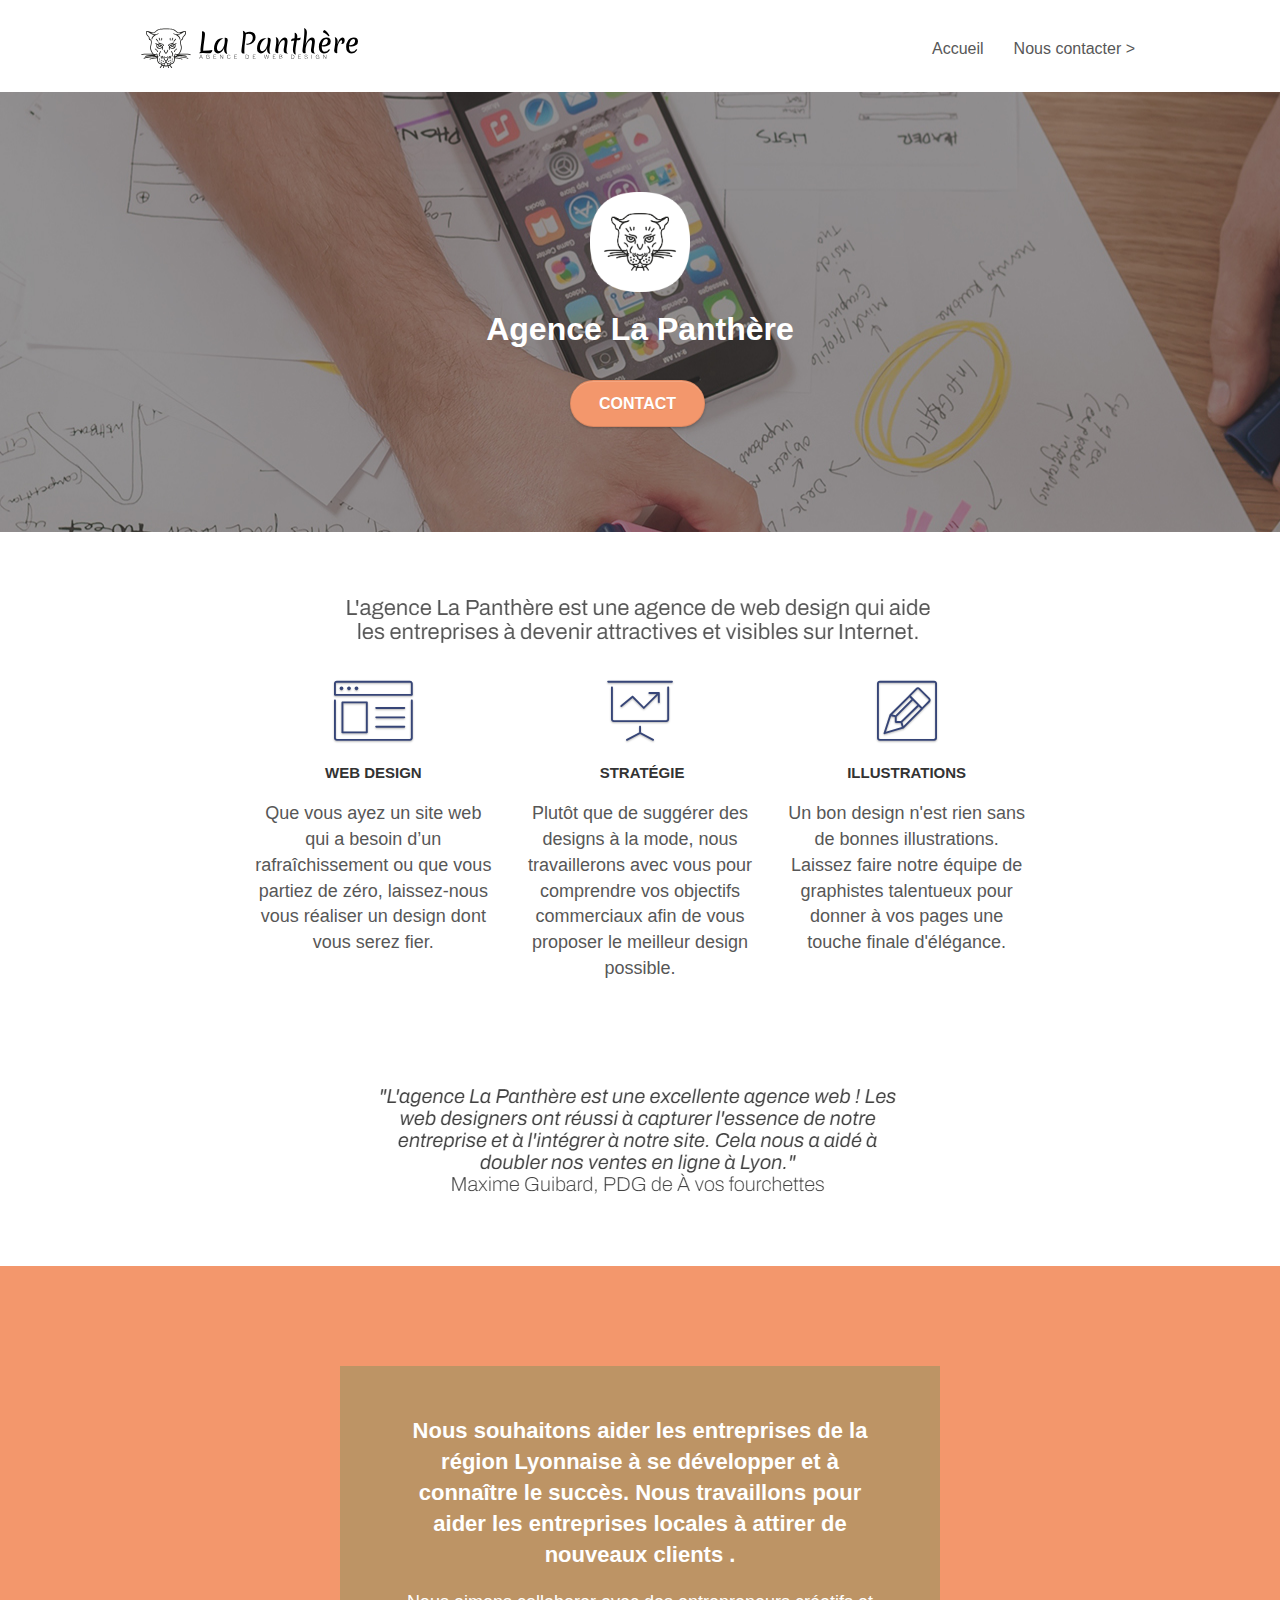
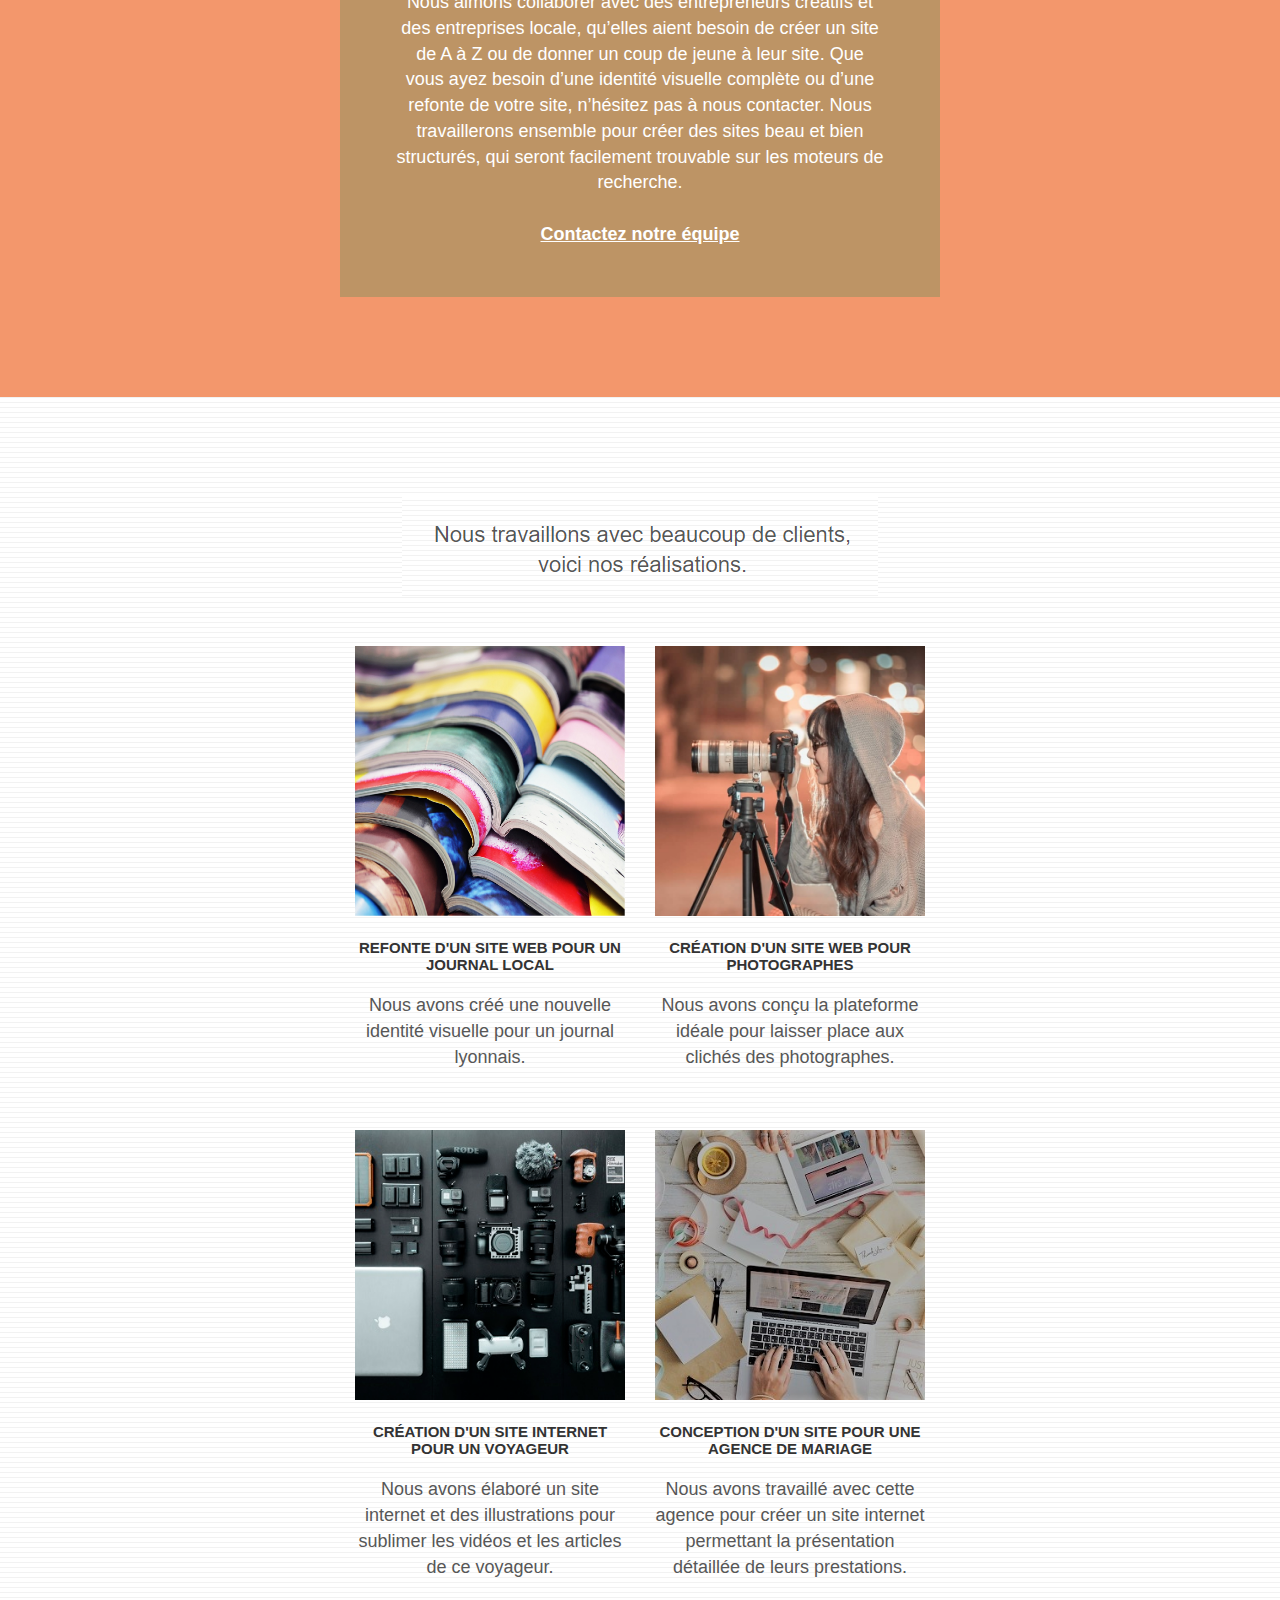
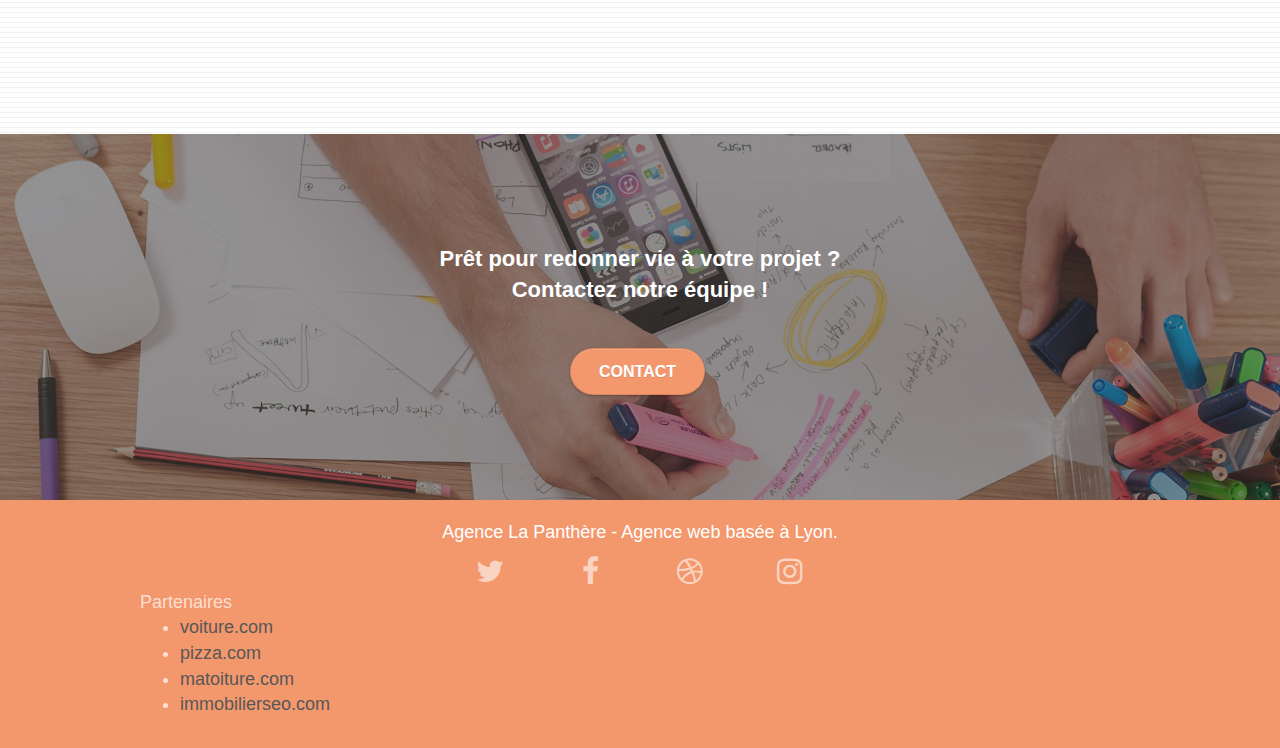
==== After/index.html @ 1f36e37e "Work in progress" ====
<!doctype html>
<html lang="fr">
<head>
		<meta charset="utf-8">
		<title>La Panthère - Agence de Web Design</title>
    <meta name="keywords" content="panthère, agence design, web, lyon">
    <meta name="description" content="L'agence La Panthère est une agence de web design qui aide les entreprises à devenir attractives et visibles sur Internet">
    <meta name="viewport" content="width=device-width, initial-scale=1.0, viewport-fit=cover">
    <link rel="shortcut icon" type="image/jpg" href="favicon.jpg">
    
	<link rel="stylesheet" type="text/css" href="./css/bootstrap.css">
	<link rel="stylesheet" type="text/css" href="style.css">
	<link rel="stylesheet" type="text/css" href="./css/font-awesome.css">
	<link rel="stylesheet" type="text/css" href="./css/et-line.css">
	
    
	<script src="./js/jquery-2.1.0.js"></script>
	<script src="./js/bootstrap.js"></script>
	<script src="./js/blocs.js"></script>
	<script src="./js/jquery.touchSwipe.js" defer></script>
	<script src="./js/gmaps.js"></script>

    

    
<!-- Analytics -->
 
<!-- Analytics END -->
    
</head>
<body>
<!-- Principal conteneur -->
<div class="page-container">
    
<!-- bloc-0 -->
<div class="bloc bgc-white l-bloc " id="bloc-0">
	<div class="container bloc-sm">

		<nav class="navbar row">
			<div class="navbar-header">
				<a class="navbar-brand" href="index.html"><img src="img/agence-la-panthere-monochrome.svg" alt="Logo et nom de l'agence en monochrome" height="40" /></a>
				<button id="nav-toggle" type="button" class="ui-navbar-toggle navbar-toggle" data-toggle="collapse" data-target=".navbar-1">
					<span class="sr-only">Toggle navigation</span><span class="icon-bar"></span><span class="icon-bar"></span><span class="icon-bar"></span>
				</button>
			</div>
			<div class="collapse navbar-collapse navbar-1 special-dropdown-nav">
				<ul class="site-navigation nav navbar-nav">
					<li>
						<a href="index.html">Accueil</a>
					</li>
					<li>
						<a href="page2.html">Nous contacter &gt;</a>
					</li>
				</ul>
			</div>
		</nav>
	</div>
</div>
<!-- bloc-0 END -->

<!-- bloc-1-presentation -->
<div class="bloc bgc-dark-slate-blue bg-banniere d-bloc bg-t-edge bloc-bg-texture texture-paper b-parallax" id="bloc-1-hero">
	<div class="container bloc-lg">
		<div class="row tight-width-whitespace">
			<div class="col-sm-12">
				<img src="img/logo.png" class="center-block image-resize-mode" width="100" alt="Logo principal La Panthère" />
				<h1 class="text-center hero-bloc-text tc-white ">
					Agence La Panthère
				</h1>
				<div class="text-center">
					<a href="page2.html" class="btn btn-lg btn-clean btn-rd cta-hero btn-atomic-tangerine" id="cta-hero">Contact</a>
				</div>
			</div>
		</div>
	</div>
</div>
<!-- bloc-1-presentation END -->

<!-- bloc-2-services -->
<div class="bloc bgc-white l-bloc" id="bloc-2-services">
	<div class="container bloc-md">
		<div class="row">
			<div class="col-sm-12 text-center">
				<img  src="img/title.png" alt="Présentation de l'Agence La Panthère"/>
			</div>
		</div>
		<div class="row voffset-lg med-width-whitespace">
			<div class="col-sm-4">
				<div class="text-center">
					<span class="et-icon-browser sm-shadow icon-dark-slate-blue icons icon-lg"></span>
				</div>
				<h3 class="mg-md text-center">
					Web design
				</h3>
				<p class="text-center ">
					Que vous ayez un site web qui a besoin d&rsquo;un rafraîchissement ou que vous partiez de zéro, laissez-nous vous réaliser un design dont vous serez fier.
				</p>
			</div>
			<div class="col-sm-4">
				<div class="text-center">
					<span class="et-icon-presentation sm-shadow icon-dark-slate-blue icons icon-lg"></span>
				</div>
				<h3 class="mg-md text-center">
					&nbsp;Stratégie
				</h3>
				<p class="text-center ">
					Plutôt que de suggérer des designs à la mode, nous travaillerons avec vous pour comprendre vos objectifs commerciaux afin de vous proposer le meilleur design possible.<br>
				</p>
			</div>
			<div class="col-sm-4">
				<div class="text-center">
					<span class="et-icon-edit sm-shadow icon-dark-slate-blue icons icon-lg"></span>
				</div>
				<h3 class="mg-md text-center">
					Illustrations
				</h3>
				<p class="text-center ">
					Un bon design n'est rien sans de bonnes illustrations. Laissez faire notre équipe de graphistes talentueux pour donner à vos pages une touche finale d'élégance.
				</p>
			</div>
		</div>
		<div class="row voffset-lg voffset">
			<div class="col-xs-12 col-md-8 col-md-offset-2 text-center">
				<img src="img/citation.png" alt="Citation d'un avis positif" />

			</div>
		</div>
	</div>
</div>
<!-- bloc-2-services END -->

<!-- bloc-3-what-i-do -->
<div class="bloc tc-white bgc-atomic-tangerine bg-presentation d-bloc bloc-bg-texture texture-paper b-parallax" id="bloc-3-what-i-do">
	<div class="container bloc-lg">
		<div class="row tight-width-whitespace black-background">
			<div class="col-sm-12">
				<h2 class="mg-md text-center tc-white">
					Nous souhaitons aider les entreprises de la région Lyonnaise à se développer et à connaître le succès. Nous travaillons pour aider les entreprises locales à attirer de nouveaux clients .<br>
				</h2>
				<p class="text-center white">
					Nous aimons collaborer avec des entrepreneurs créatifs et des entreprises locale, qu’elles aient besoin de créer un site de A à Z ou de donner un coup de jeune à leur site. Que vous ayez besoin d’une identité visuelle complète ou d’une refonte de votre site, n’hésitez pas à nous contacter. Nous travaillerons ensemble pour créer des sites beau et bien structurés, qui seront facilement trouvable sur les moteurs de recherche. <br><br><a class="ltc-white bold-link" href="page2.html">Contactez notre équipe</a><br>
				</p>
			</div>
		</div>
	</div>
</div>
<!-- bloc-3-what-i-do END -->

<!-- bloc-4-portfolio -->
<div class="bloc bgc-white bg-lines-h2-bg bg-repeat l-bloc" id="bloc-4-portfolio">
	<div class="container bloc-lg">
		<div class="row">
			<div class="col-sm-12 text-center">
				<img src="img/title2.png" alt="Présentation des réalisations de La Panthère" />
			</div>
		</div>
		<div class="row tight-width-whitespace portfolio-row">
			<div class="col-sm-6">
				<a href="#" data-lightbox="img/1.jpg" data-gallery-id="gallery-1" data-caption="Refonte d'un site web pour un journal local" data-frame="snapshot-lb"><img src="img/1.jpg" alt="Illustration du site pour un journal" class="img-responsive portfolio-thumb" /></a>
				<h3 class="mg-md text-center">
					Refonte d'un site web pour un journal local
				</h3>
				<p class="text-center">
					Nous avons créé une nouvelle identité visuelle pour un journal lyonnais.
				</p>
			</div>
			<div class="col-sm-6">
				<a href="#" data-lightbox="img/2.jpg" data-gallery-id="gallery-1" data-caption="Création d'un site web pour photographes" data-frame="snapshot-lb"><img src="img/2.jpg" class="img-responsive portfolio-thumb" alt="Illustration du site pour les Photographes" /></a>
				<h3 class="mg-md text-center">
					Création d'un site web pour photographes
				</h3>
				<p class="text-center">
					Nous avons conçu la plateforme idéale pour laisser place aux clichés des photographes.
				</p>
			</div>
		</div>
		<div class="row tight-width-whitespace portfolio-row">
			<div class="col-sm-6">
				<a href="#" data-lightbox="img/3.png" data-gallery-id="gallery-1" data-caption="Création d'un site internet pour un voyageur" data-frame="snapshot-lb"><img src="img/3.png" class="img-responsive portfolio-thumb" alt="Illustration du site pour un Voyageur"/></a>
				<h3 class="mg-md text-center">
					Création d'un site internet pour un voyageur
				</h3>
				<p class="text-center">
					Nous avons élaboré un site internet et des illustrations pour sublimer les vidéos et les articles de ce voyageur.
				</p>
			</div>
			<div class="col-sm-6">
				<a href="#" data-lightbox="img/4.png" data-gallery-id="gallery-1" data-caption="Conception d'un site pour une agence de mariage" data-frame="snapshot-lb"><img src="img/4.png" class="img-responsive portfolio-thumb" alt="Illustration du site pour une agence de mariage" /></a>
				<h3 class="mg-md text-center">
					Conception d'un site pour une agence de mariage
				</h3>
				<p class="text-center">
					Nous avons travaillé avec cette agence pour créer un site internet permettant la présentation détaillée de leurs prestations.
				</p>
			</div>
		</div>
	</div>
</div>
<!-- bloc-4-portfolio END -->

<!-- bloc-5-cta -->
<div class="bloc bgc-dark-slate-blue bg-banniere d-bloc bloc-bg-texture texture-paper" id="bloc-5-cta">
	<div class="container bloc-lg">
		<div class="row">
			<h2 class="mg-md text-center tc-white">
				Prêt pour redonner vie à votre projet ?<br>Contactez notre équipe !
			</h2>
			<div class="col-sm-12 text-center">
				<a href="page2.html" class="btn btn-atomic-tangerine btn-clean btn-rd btn-lg cta-hero">Contact</a>
			</div>
		</div>
	</div>
</div>
<!-- bloc-5-cta END -->

<!-- Footer - bloc-8 -->
<div class="bloc bgc-atomic-tangerine d-bloc" id="bloc-8">
	<div class="container bloc-sm">
		<div class="row">
			<div class="col-sm-12">
				<p class="text-center white">
					Agence La Panthère - Agence web basée à Lyon.<br>
				</p>
				<div class="row row-no-gutters social">
					<div class="col-sm-3">
						<div class="text-center">
							<a class="social" href="index.html"><span class="fa fa-twitter icon-md"></span></a>
						</div>
					</div>
					<div class="col-sm-3">
						<div class="text-center">
							<a class="social" href="index.html"><span class="fa fa-facebook icon-md"></span></a>
						</div>
					</div>
					<div class="col-sm-3">
						<div class="text-center">
							<a class="social" href="index.html"><span class="fa fa-dribbble icon-md"></span></a>
						</div>
					</div>
					<div class="col-sm-3">
						<div class="text-center">
							<a class="social" href="index.html"><span class="fa fa-instagram icon-md"></span></a>
						</div>
					</div>
				</div>
				<div class="row">
					<div class="col-sm-4">
						Partenaires
							<ul>
								<li><a href="voiture.com">voiture.com</a></li>
								<li><a href="pizza.com">pizza.com</a></li>
								<li><a href="matoiture.com">matoiture.com</a></li>
								<li><a href="immobilierseo.com">immobilierseo.com</a></li>
							</ul>		
					</div>
				</div>
			</div>
		</div>
	</div>
</div>
<!-- Footer - bloc-8 END -->

</div>
<!-- Principal conteneur END -->
    

</body>
</html>
---- After/style.css ----
body {
    margin: 0;
    padding: 0;
    background: #FFF;
    overflow-x: hidden;
    -webkit-font-smoothing: antialiased;
    -moz-osx-font-smoothing: grayscale;
}

a,
button {
    transition: all .3s ease-in-out;
    outline: none!important;
}

a:hover {
    text-decoration: none;
    cursor: pointer;
}

#page-loading-blocs-notifaction {
    position: fixed;
    top: 0;
    bottom: 0;
    width: 100%;
    z-index: 100000;
    background: #FFFFFF url("img/pageload-spinner.gif") no-repeat center center;
}

.bloc {
    width: 100%;
    clear: both;
    background: 50% 50% no-repeat;
    padding: 0 50px;
    -webkit-background-size: cover;
    -moz-background-size: cover;
    -o-background-size: cover;
    background-size: cover;
    position: relative;
}

.bloc .container {
    padding-left: 0;
    padding-right: 0;
}

.bloc-lg {
    padding: 100px 50px;
}

.bloc-md {
    padding: 50px;
}

.bloc-sm {
    padding: 20px 50px;
}

.bg-center,
.bg-l-edge,
.bg-r-edge,
.bg-t-edge,
.bg-b-edge,
.bg-tl-edge,
.bg-bl-edge,
.bg-tr-edge,
.bg-br-edge,
.bg-repeat {
    -webkit-background-size: auto!important;
    -moz-background-size: auto!important;
    -o-background-size: auto!important;
    background-size: auto!important;
}

.bg-repeat {
    background: repeat;
}

.bg-t-edge {
    background: top no-repeat;
}

.bloc-bg-texture::before {
    content: "";
    background-size: 2px 2px;
    top: 0;
    bottom: 0;
    left: 0;
    right: 0;
}

.texture-paper::before {
    background: url("img/texture-paper.png");
    background-size: 280px 280px;
}

.b-parallax {
    background-attachment: fixed;
}

.d-bloc {
    color: rgba(255, 255, 255, .7);
}

.d-bloc button:hover {
    color: rgba(255, 255, 255, .9);
}

.d-bloc .icon-round,
.d-bloc .icon-square,
.d-bloc .icon-rounded,
.d-bloc .icon-semi-rounded-a,
.d-bloc .icon-semi-rounded-b {
    border-color: rgba(255, 255, 255, .9);
}

.d-bloc .divider-h span {
    border-color: rgba(255, 255, 255, .2);
}

.d-bloc .a-btn,
.d-bloc .navbar a,
.d-bloc .navbar-brand,
.d-bloc a .icon-sm,
.d-bloc a .icon-md,
.d-bloc a .icon-lg,
.d-bloc a .icon-xl,
.d-bloc h1 a,
.d-bloc h2 a,
.d-bloc h3 a,
.d-bloc h4 a,
.d-bloc h5 a,
.d-bloc h6 a,
.d-bloc p a {
    color: rgba(255, 255, 255, .6);
}

.d-bloc .a-btn:hover,
.d-bloc .navbar a:hover,
.d-bloc .navbar-brand:hover,
.d-bloc a:hover .icon-sm,
.d-bloc a:hover .icon-md,
.d-bloc a:hover .icon-lg,
.d-bloc a:hover .icon-xl,
.d-bloc h1 a:hover,
.d-bloc h2 a:hover,
.d-bloc h3 a:hover,
.d-bloc h4 a:hover,
.d-bloc h5 a:hover,
.d-bloc h6 a:hover,
.d-bloc p a:hover {
    color: rgba(255, 255, 255, 1);
}

.d-bloc .navbar-toggle .icon-bar {
    background: rgba(255, 255, 255, 1);
}

.d-bloc .btn-wire,
.d-bloc .btn-wire:hover {
    color: rgba(255, 255, 255, 1);
    border-color: rgba(255, 255, 255, 1);
}

.d-bloc .panel {
    color: rgba(0, 0, 0, .5);
}

.d-bloc .panel button:hover {
    color: rgba(0, 0, 0, .7);
}

.d-bloc .panel icon {
    border-color: rgba(0, 0, 0, .7);
}

.d-bloc .panel .divider-h span {
    border-color: rgba(0, 0, 0, .1);
}

.d-bloc .panel .a-btn {
    color: rgba(0, 0, 0, .6);
}

.d-bloc .panel .a-btn:hover {
    color: rgba(0, 0, 0, 1);
}

.d-bloc .panel .btn-wire,
.d-bloc .panel .btn-wire:hover {
    color: rgba(0, 0, 0, .7);
    border-color: rgba(0, 0, 0, .3);
}

.d-bloc .panel,
.l-bloc {
    color: rgba(0, 0, 0, .5);
}

.d-bloc .panel button:hover,
.l-bloc button:hover {
    color: rgba(0, 0, 0, .7);
}

.l-bloc .icon-round,
.l-bloc .icon-square,
.l-bloc .icon-rounded,
.l-bloc .icon-semi-rounded-a,
.l-bloc .icon-semi-rounded-b {
    border-color: rgba(0, 0, 0, .7);
}

.d-bloc .panel .divider-h span,
.l-bloc .divider-h span {
    border-color: rgba(0, 0, 0, .1);
}

.d-bloc .panel .a-btn,
.l-bloc .a-btn,
.l-bloc .navbar a,
.l-bloc .navbar-brand,
.l-bloc a .icon-sm,
.l-bloc a .icon-md,
.l-bloc a .icon-lg,
.l-bloc a .icon-xl,
.l-bloc h1 a,
.l-bloc h2 a,
.l-bloc h3 a,
.l-bloc h4 a,
.l-bloc h5 a,
.l-bloc h6 a,
.l-bloc p a {
    color: rgba(0, 0, 0, .6);
}

.d-bloc .panel .a-btn:hover,
.l-bloc .a-btn:hover,
.l-bloc .navbar a:hover,
.l-bloc .navbar-brand:hover,
.l-bloc a:hover .icon-sm,
.l-bloc a:hover .icon-md,
.l-bloc a:hover .icon-lg,
.l-bloc a:hover .icon-xl,
.l-bloc h1 a:hover,
.l-bloc h2 a:hover,
.l-bloc h3 a:hover,
.l-bloc h4 a:hover,
.l-bloc h5 a:hover,
.l-bloc h6 a:hover,
.l-bloc p a:hover {
    color: rgba(0, 0, 0, 1);
}

.l-bloc .navbar-toggle .icon-bar {
    color: rgba(0, 0, 0, .6);
}

.d-bloc .panel .btn-wire,
.d-bloc .panel .btn-wire:hover,
.l-bloc .btn-wire,
.l-bloc .btn-wire:hover {
    color: rgba(0, 0, 0, .7);
    border-color: rgba(0, 0, 0, .3);
}

.voffset {
    margin-top: 30px;
}

.voffset-lg {
    margin-top: 80px;
}

.row-no-gutters {
    margin-right: 0;
    margin-left: 0;
}

.row.row-no-gutters > [class^="col-"],
.row.row-no-gutters > [class*=" col-"] {
    padding-right: 0;
    padding-left: 0;
}

#bloc-1-hero h1 {
    font-size: 32px;
}

.navbar {
    margin-bottom: 0;
    z-index: 1;
}

.navbar-brand {
    height: auto;
    padding: 3px 15px;
    font-size: 25px;
    font-weight: normal;
    font-weight: 600;
    line-height: 44px;
}

.navbar-brand img {
    max-height: 200px;
    margin: 0 5px 0 0;
    display: inline;
}

.navbar-brand img[src$=svg] {
    min-width: 100px;
}

.nav-center .navbar-brand img {
    margin: 0;
}

.navbar .nav {
    padding-top: 2px;
    margin-right: -16px;
    float: right;
    z-index: 1;
}

.nav > li {
    float: left;
    margin-top: 4px;
    font-size: 16px;
}

.navbar-nav .open .dropdown-menu > li > a {
    text-align: inherit;
}

.nav > li a:hover,
.nav > li a:focus {
    background: transparent;
}

.navbar-toggle {
    margin: 10px 10px 0 0;
    border: 0px;
}

.navbar-toggle:hover {
    background: transparent!important;
}

.navbar-toggle .icon-bar {
    background-color: rgba(0, 0, 0, .5);
    width: 26px;
}

.nav-invert .navbar .nav {
    float: left;
}

.nav-invert .navbar-header,
.nav-invert .navbar-brand {
    float: right;
    position: relative;
    z-index: 2;
}

@media (min-width: 768px) {
    .site-navigation {
        position: absolute;
        top: 50%;
        right: 20px;
        transform: translate(0, -50%);
        -webkit-transform: translateY(-50%);
    }
    .nav > li .dropdown-menu a,
    .nav > li .dropdown-menu a:hover {
        color: #484848;
    }
    .nav-invert .site-navigation {
        left: 0;
        right: 0;
    }
    .nav-center {
        text-align: center;
    }
    .nav-center .navbar-header {
        width: 100%;
    }
    .nav-center .navbar-header,
    .nav-center .navbar-brand,
    .nav-center .nav > li {
        float: none;
        display: inline-block;
    }
    .nav-center .site-navigation {
        position: relative;
        width: 100%;
        right: 0;
        margin-right: 0px;
        margin-top: 20px;
    }
    .nav-center.mini-nav .navbar-toggle {
        float: none;
        margin: 10px auto 0;
    }
}

.nav > li > .dropdown a {
    background: none!important;
    display: block;
    padding: 14px 15px;
}

nav .caret {
    margin: 0 5px;
}

.dropdown-menu .dropdown-menu {
    top: -8px;
    left: 100%;
}

.dropdown-menu .dropmenu-flow-right {
    top: 100%;
    left: 0;
    margin-left: -1px;
    border-top-left-radius: 0;
    border-top-right-radius: 0;
}

.dropdown-menu .dropdown span {
    border: 4px solid black;
    border-top-color: transparent;
    border-right-color: transparent;
    border-bottom-color: transparent;
    margin: 6px -5px 0 0!important;
    float: right;
}

.mg-md {
    margin-top: 10px;
    margin-bottom: 20px;
}

.mg-lg {
    margin-top: 10px;
    margin-bottom: 40px;
}

.btn {
    margin: 0 5px 5px 0;
}

.btn.pull-right {
    margin: 0 0 5px 5px;
}

.btn-d,
.btn-d:hover,
.btn-d:focus {
    color: #FFF;
    background: rgba(0, 0, 0, .3);
}

button {
    outline: none!important;
}

.btn-rd {
    border-radius: 40px;
}

.btn-clean {
    border: 1px solid rgba(0, 0, 0, .08);
    border-bottom-color: rgba(0, 0, 0, .1);
    text-shadow: 0 1px 0 rgba(0, 0, 1, .1);
    box-shadow: 0 1px 3px rgba(0, 0, 1, .25), inset 0 1px 0 0 rgba(255, 255, 255, .15);
}

.icon-md {
    font-size: 30px!important;
}

.icon-lg {
    font-size: 60px!important;
}

.sm-shadow {
    text-shadow: 0 1px 2px rgba(0, 0, 0, .3);
}

.panel-sq,
.panel-sq .panel-heading,
.panel-sq .panel-footer {
    border-radius: 0;
}

.panel-rd {
    border-radius: 30px;
}

.panel-rd .panel-heading {
    border-radius: 29px 29px 0 0;
}

.panel-rd .panel-footer {
    border-radius: 0 0 29px 29px;
}

.form-control {
    border-color: rgba(0, 0, 0, .1);
    box-shadow: none;
}

.scrollToTop {
    width: 40px;
    height: 40px;
    position: fixed;
    bottom: 20px;
    right: 20px;
    opacity: 0;
    z-index: 500;
    transition: all .3s ease-in-out;
}

.scrollToTop span {
    margin-top: 6px;
}

.showScrollTop {
    font-size: 14px;
    opacity: 1;
}

a[data-lightbox] {
    position: relative;
    display: block;
    text-align: center;
}

a[data-lightbox]:hover::before {
    content: "+";
    font-family: "HelveticaNeue-Light", "Helvetica Neue Light", "Helvetica Neue", Helvetica, Arial;
    font-size: 32px;
    width: 50px;
    height: 50px;
    margin-left: -25px;
    border-radius: 50%;
    background: rgba(0, 0, 0, .6);
    color: #FFF;
    font-weight: 100;
    z-index: 1;
    position: absolute;
    top: 50%;
    transform: translateY(-50%);
    -webkit-transform: translateY(-50%);
}

a[data-lightbox]:hover img {
    opacity: 0.6;
    -webkit-animation-fill-mode: none;
    animation-fill-mode: none;
}

#lightbox-modal {
    display: flex;
    align-items: center;
}

#lightbox-modal .modal-dialog {
    width: 90%;
    max-width: 900px;
    margin: 0 auto 0;
}

#lightbox-modal .modal-dialog img {
    max-height: 90vh;
    margin: 0 auto;
}

.lightbox-caption {
    padding: 20px;
    color: #FFF;
    background: rgba(0, 0, 0, .5);
    position: absolute;
    left: 15px;
    right: 15px;
    bottom: 5px;
}

.close-lightbox {
    color: #FFF;
    font-size: 30px;
    position: absolute;
    top: 20px;
    right: 20px;
    z-index: 20;
    background: rgba(0, 0, 0, .5);
    border: none;
    line-height: 30px;
    padding: 0 9px 5px;
    opacity: 0.3;
}

.close-lightbox:hover,
.next-lightbox:hover,
.prev-lightbox:hover {
    opacity: 1.0;
    color: #FFF;
}

.next-lightbox,
.prev-lightbox {
    font-size: 20px;
    color: rgba(255, 255, 255, .9);
    background: rgba(0, 0, 0, .5);
    transition: all .2s ease-in-out;
    position: absolute;
    top: 45%;
    z-index: 1;
    opacity: 0.4;
}

.next-lightbox {
    padding: 6px 8px 1px 13px;
    right: 25px;
}

.prev-lightbox {
    padding: 6px 13px 1px 10px;
    left: 25px;
}

.snapshot-lb .modal-body {
    padding-bottom: 45px;
}

.snapshot-lb .lightbox-caption {
    padding: 0;
    color: rgba(0, 0, 0, .5);
    background: none;
}

h1,
h2,
h3,
h4,
h5,
h6,
p,
label,
.btn,
a {
    font-family: "helvetica";
    font-weight: 400;
    color: #575757!important;
}

.container {
    max-width: 1000px;
}

.hero-bloc-text {
    font-size: 38px;
}

.hero-bloc-text-sub {
    font-size: 36px;
}

.statement-bloc-text {
    line-height: 26px;
    font-style: italic;
    font-size: 20px;
    text-align: center;
    font-weight: lighter;
    max-width: 520px;
    margin: auto auto auto auto;
}

p {
    font-size: 18px;
}

.tight-width-whitespace {
    max-width: 600px;
    margin: auto auto auto auto;
}

.h1 {
    font-size: 20px;
    font-family: "Open Sans";
}

.cta-hero {
    margin-top: 22px;
    color: #FFFFFF!important;
    text-transform: uppercase;
    padding: 12px 28px 12px 28px;
    font-size: 16px;
    font-weight: 700;
}

.social {
    max-width: 400px;
    margin: auto auto auto auto;
}

h2 {
    font-size: 22px;
    line-height: 1.4em;
}

h3 {
    font-size: 15px;
    text-transform: uppercase;
    font-weight: 700;
    color: #333333!important;
}

.med-width-whitespace {
    max-width: 800px;
    margin: auto auto auto auto;
    box-shadow: 0px 0px 0px #000000;
}

h1 {
    color: #333333!important;
}

h4 {
    color: #333333!important;
}

.icons {
    margin-bottom: 14px;
    margin-top: 24px;
}

.white {
    color: #FFFFFF!important;
}

.portfolio-thumb {
    margin-bottom: 24px;
}

.portfolio-row {
    margin-bottom: 44px;
    margin-top: 50px;
}

.avatar {
    box-shadow: 0px 4px 9px rgba(0, 0, 0, 0.3);
}

.black-background {
    background-color: rgba(165, 147, 99, 0.7);
    padding: 40px 40px 40px 40px;
}

.bold-link {
    font-weight: 900;
    text-decoration: underline!important;
}

.bgc-white {
    background-color: #FFFFFF;
}

.bgc-dark-slate-blue {
    background-color: #364577;
}

.bgc-atomic-tangerine {
    background-color: #F3976C;
}

.tc-white {
    color: #FFF!important;
    font-weight: 900;
}

.btn-atomic-tangerine {
    background: #F3976C;
    color: #FFFFFF!important;
}

.btn-atomic-tangerine:hover {
    background: #c27956!important;
    color: #FFFFFF!important;
}

.ltc-white {
    color: #FFFFFF!important;
}

.ltc-white:hover {
    color: #cccccc!important;
}

.ltc-atomic-tangerine {
    color: #F3976C!important;
}

.ltc-atomic-tangerine:hover {
    color: #c27956!important;
}

.icon-dark-slate-blue {
    color: #364577!important;
    border-color: #364577!important;
}

.bg-dots-bg {
    background-image: url("img/dots-bg.png");
}

.bg-lines-h2-bg {
    background-image: url("img/lines-h2-bg.png");
}

.bg-banniere {
    background-image: url("img/agence-la-panthere.jpg");
}

.bg-presentation {
    background-image: url("img/image-de-presentation.bmp");
}

@media (max-width: 1024px) {
    .bloc {
        padding-left: 20px;
        padding-right: 20px;
    }
    .bloc.full-width-bloc,
    .bloc-tile-2.full-width-bloc .container,
    .bloc-tile-3.full-width-bloc .container,
    .bloc-tile-4.full-width-bloc .container {
        padding-left: 0;
        padding-right: 0;
    }
}

@media (max-width: 992px) and (min-width: 768px) {
    .navbar .nav {
        max-width: 80%
    }
    .nav-center.navbar .nav {
        max-width: 100%
    }
}

@media only screen and (min-width: 768px) and (max-width: 1024px) and (orientation: landscape) {
    .b-parallax {
        background-attachment: scroll;
    }
}

@media only screen and (min-width: 1024px) and (max-width: 1366px) and (-webkit-min-device-pixel-ratio: 1.5) {
    .b-parallax {
        background-attachment: scroll;
    }
}

@media (max-width: 991px) {
    .container {
        width: 100%;
    }
    .b-parallax {
        background-attachment: scroll;
    }
    .page-container,
    #hero-bloc {
        overflow-x: hidden;
        position: relative;
    }
    /* .bloc {
        padding:
            env(safe-area-inset-top)
            env(safe-area-inset-right)
            env(safe-area-inset-bottom)
            env(safe-area-inset-left);
    }  */
    .bloc-group,
    .bloc-group .bloc {
        display: block;
        width: 100%;
    }
    .bloc-fill-screen .fill-bloc-top-edge,
    .bloc-fill-screen .fill-bloc-bottom-edge {
        padding: 0 20px;
            /* env(safe-area-inset-top)
            env(safe-area-inset-right, 20px)
            env(safe-area-inset-bottom)
            env(safe-area-inset-left, 20px); */
    } 
}

@media (max-width: 767px) {
    .page-container {
        overflow-x: hidden;
        position: relative;
    }
    h1,
    h2,
    h3,
    h4,
    h5,
    h6,
    p,
    #disqus_thread {
        padding-left: 10px!important;
        padding-right: 10px!important;
    }
    .b-parallax {
        background-attachment: scroll;
    }
    .navbar .nav {
        padding-top: 0;
        border-top: 1px solid rgba(0, 0, 0, .2);
        float: none!important;
    }
    .navbar.row {
        margin-left: 0;
        margin-right: 0;
    }
    .site-navigation {
        position: inherit;
        transform: none;
        -webkit-transform: none;
        -ms-transform: none;
    }
    .nav > li {
        margin-top: 0;
        border-bottom: 1px solid rgba(0, 0, 0, .1);
        background: rgba(0, 0, 0, .05);
        text-align: left;
        padding-left: 15px;
        width: 100%;
    }
    .nav > li:hover {
        background: rgba(0, 0, 0, .08);
    }
    .dropdown .dropdown a .caret {
        float: none;
        margin: 5px 0 0 10px!important;
        border: 4px solid black;
        border-bottom-color: transparent;
        border-right-color: transparent;
        border-left-color: transparent;
    }
    #hero-bloc .navbar .nav {
        background: rgba(0, 0, 0, .8);
    }
    #hero-bloc .navbar .nav a {
        color: rgba(255, 255, 255, .6);
    }
    .hero {
        padding: 50px 0;
    }
    .hero-nav {
        left: -1px;
        right: -1px;
    }
    .navbar-collapse {
        padding: 0;
        overflow-x: hidden;
        -webkit-box-shadow: none;
        box-shadow: none;
    }
    .navbar-brand img {
        max-height: 40px;
        width: auto;
    }
    .nav-invert .navbar-header {
        float: none;
        width: 100%;
    }
    .nav-invert .navbar-toggle {
        float: left;
        margin-left: 10px;
    }
    .bloc {
        padding-left: 0;
        padding-right: 0;
    }
    .bloc-xxl,
    .bloc-xl,
    .bloc-lg {
        padding: 40px 0;
    }
    .bloc-sm,
    .bloc-md {
        padding-left: 0;
        padding-right: 0;
    }
    .bloc-tile-2 .container,
    .bloc-tile-3 .container,
    .bloc-tile-4 .container,
    .bloc-fill-screen .fill-bloc-top-edge,
    .bloc-fill-screen .fill-bloc-bottom-edge {
        padding-left: 0;
        padding-right: 0;
    }
    .a-block {
        padding: 0 10px;
    }
    .btn-dwn {
        display: none;
    }
    .voffset {
        margin-top: 5px;
    }
    .voffset-md {
        margin-top: 20px;
    }
    .voffset-lg {
        margin-top: 30px;
    }
    form {
        padding: 5px;
    }
    .close-lightbox {
        display: inline-block;
    }
    .blocsapp-device-iphone5 {
        background-size: 216px 425px;
        padding-top: 60px;
        width: 216px;
        height: 425px;
    }
    .blocsapp-device-iphone5 img {
        width: 180px;
        height: 320px;
    }
}

@media (max-width: 400px) {
    .bloc {
        padding-left: 0;
        padding-right: 0;
    }
}

@media (max-width: 767px) {
    .bloc-mob-center-text {
        text-align: center;
    }
}
---- After/css/et-line.css ----
@font-face {
    font-family: et-line;
    src: url(../fonts/et-line.eot);
    src: url(../fonts/et-line.eot?#iefix) format('embedded-opentype'), url(../fonts/et-line.woff) format('woff'), url(../fonts/et-line.ttf) format('truetype'), url(../fonts/et-line.svg#et-line) format('svg');
    font-weight: 400;
    font-style: normal
}

.et-icon-adjustments,
.et-icon-alarmclock,
.et-icon-anchor,
.et-icon-aperture,
.et-icon-attachment,
.et-icon-bargraph,
.et-icon-basket,
.et-icon-beaker,
.et-icon-bike,
.et-icon-book-open,
.et-icon-briefcase,
.et-icon-browser,
.et-icon-calendar,
.et-icon-camera,
.et-icon-caution,
.et-icon-chat,
.et-icon-circle-compass,
.et-icon-clipboard,
.et-icon-clock,
.et-icon-cloud,
.et-icon-compass,
.et-icon-desktop,
.et-icon-dial,
.et-icon-document,
.et-icon-documents,
.et-icon-download,
.et-icon-dribbble,
.et-icon-edit,
.et-icon-envelope,
.et-icon-expand,
.et-icon-facebook,
.et-icon-flag,
.et-icon-focus,
.et-icon-gears,
.et-icon-genius,
.et-icon-gift,
.et-icon-global,
.et-icon-globe,
.et-icon-googleplus,
.et-icon-grid,
.et-icon-happy,
.et-icon-hazardous,
.et-icon-heart,
.et-icon-hotairballoon,
.et-icon-hourglass,
.et-icon-key,
.et-icon-laptop,
.et-icon-layers,
.et-icon-lifesaver,
.et-icon-lightbulb,
.et-icon-linegraph,
.et-icon-linkedin,
.et-icon-lock,
.et-icon-magnifying-glass,
.et-icon-map,
.et-icon-map-pin,
.et-icon-megaphone,
.et-icon-mic,
.et-icon-mobile,
.et-icon-newspaper,
.et-icon-notebook,
.et-icon-paintbrush,
.et-icon-paperclip,
.et-icon-pencil,
.et-icon-phone,
.et-icon-picture,
.et-icon-pictures,
.et-icon-piechart,
.et-icon-presentation,
.et-icon-pricetags,
.et-icon-printer,
.et-icon-profile-female,
.et-icon-profile-male,
.et-icon-puzzle,
.et-icon-quote,
.et-icon-recycle,
.et-icon-refresh,
.et-icon-ribbon,
.et-icon-rss,
.et-icon-sad,
.et-icon-scissors,
.et-icon-scope,
.et-icon-search,
.et-icon-shield,
.et-icon-speedometer,
.et-icon-strategy,
.et-icon-streetsign,
.et-icon-tablet,
.et-icon-target,
.et-icon-telescope,
.et-icon-toolbox,
.et-icon-tools,
.et-icon-tools-2,
.et-icon-trophy,
.et-icon-tumblr,
.et-icon-twitter,
.et-icon-upload,
.et-icon-video,
.et-icon-wallet,
.et-icon-wine {
    font-family: et-line;
    speak: none;
    font-style: normal;
    font-weight: 400;
    font-variant: normal;
    text-transform: none;
    line-height: 1;
    -webkit-font-smoothing: antialiased;
    -moz-osx-font-smoothing: grayscale;
    display: inline-block
}

.et-icon-mobile:before {
    content: "\e000"
}

.et-icon-laptop:before {
    content: "\e001"
}

.et-icon-desktop:before {
    content: "\e002"
}

.et-icon-tablet:before {
    content: "\e003"
}

.et-icon-phone:before {
    content: "\e004"
}

.et-icon-document:before {
    content: "\e005"
}

.et-icon-documents:before {
    content: "\e006"
}

.et-icon-search:before {
    content: "\e007"
}

.et-icon-clipboard:before {
    content: "\e008"
}

.et-icon-newspaper:before {
    content: "\e009"
}

.et-icon-notebook:before {
    content: "\e00a"
}

.et-icon-book-open:before {
    content: "\e00b"
}

.et-icon-browser:before {
    content: "\e00c"
}

.et-icon-calendar:before {
    content: "\e00d"
}

.et-icon-presentation:before {
    content: "\e00e"
}

.et-icon-picture:before {
    content: "\e00f"
}

.et-icon-pictures:before {
    content: "\e010"
}

.et-icon-video:before {
    content: "\e011"
}

.et-icon-camera:before {
    content: "\e012"
}

.et-icon-printer:before {
    content: "\e013"
}

.et-icon-toolbox:before {
    content: "\e014"
}

.et-icon-briefcase:before {
    content: "\e015"
}

.et-icon-wallet:before {
    content: "\e016"
}

.et-icon-gift:before {
    content: "\e017"
}

.et-icon-bargraph:before {
    content: "\e018"
}

.et-icon-grid:before {
    content: "\e019"
}

.et-icon-expand:before {
    content: "\e01a"
}

.et-icon-focus:before {
    content: "\e01b"
}

.et-icon-edit:before {
    content: "\e01c"
}

.et-icon-adjustments:before {
    content: "\e01d"
}

.et-icon-ribbon:before {
    content: "\e01e"
}

.et-icon-hourglass:before {
    content: "\e01f"
}

.et-icon-lock:before {
    content: "\e020"
}

.et-icon-megaphone:before {
    content: "\e021"
}

.et-icon-shield:before {
    content: "\e022"
}

.et-icon-trophy:before {
    content: "\e023"
}

.et-icon-flag:before {
    content: "\e024"
}

.et-icon-map:before {
    content: "\e025"
}

.et-icon-puzzle:before {
    content: "\e026"
}

.et-icon-basket:before {
    content: "\e027"
}

.et-icon-envelope:before {
    content: "\e028"
}

.et-icon-streetsign:before {
    content: "\e029"
}

.et-icon-telescope:before {
    content: "\e02a"
}

.et-icon-gears:before {
    content: "\e02b"
}

.et-icon-key:before {
    content: "\e02c"
}

.et-icon-paperclip:before {
    content: "\e02d"
}

.et-icon-attachment:before {
    content: "\e02e"
}

.et-icon-pricetags:before {
    content: "\e02f"
}

.et-icon-lightbulb:before {
    content: "\e030"
}

.et-icon-layers:before {
    content: "\e031"
}

.et-icon-pencil:before {
    content: "\e032"
}

.et-icon-tools:before {
    content: "\e033"
}

.et-icon-tools-2:before {
    content: "\e034"
}

.et-icon-scissors:before {
    content: "\e035"
}

.et-icon-paintbrush:before {
    content: "\e036"
}

.et-icon-magnifying-glass:before {
    content: "\e037"
}

.et-icon-circle-compass:before {
    content: "\e038"
}

.et-icon-linegraph:before {
    content: "\e039"
}

.et-icon-mic:before {
    content: "\e03a"
}

.et-icon-strategy:before {
    content: "\e03b"
}

.et-icon-beaker:before {
    content: "\e03c"
}

.et-icon-caution:before {
    content: "\e03d"
}

.et-icon-recycle:before {
    content: "\e03e"
}

.et-icon-anchor:before {
    content: "\e03f"
}

.et-icon-profile-male:before {
    content: "\e040"
}

.et-icon-profile-female:before {
    content: "\e041"
}

.et-icon-bike:before {
    content: "\e042"
}

.et-icon-wine:before {
    content: "\e043"
}

.et-icon-hotairballoon:before {
    content: "\e044"
}

.et-icon-globe:before {
    content: "\e045"
}

.et-icon-genius:before {
    content: "\e046"
}

.et-icon-map-pin:before {
    content: "\e047"
}

.et-icon-dial:before {
    content: "\e048"
}

.et-icon-chat:before {
    content: "\e049"
}

.et-icon-heart:before {
    content: "\e04a"
}

.et-icon-cloud:before {
    content: "\e04b"
}

.et-icon-upload:before {
    content: "\e04c"
}

.et-icon-download:before {
    content: "\e04d"
}

.et-icon-target:before {
    content: "\e04e"
}

.et-icon-hazardous:before {
    content: "\e04f"
}

.et-icon-piechart:before {
    content: "\e050"
}

.et-icon-speedometer:before {
    content: "\e051"
}

.et-icon-global:before {
    content: "\e052"
}

.et-icon-compass:before {
    content: "\e053"
}

.et-icon-lifesaver:before {
    content: "\e054"
}

.et-icon-clock:before {
    content: "\e055"
}

.et-icon-aperture:before {
    content: "\e056"
}

.et-icon-quote:before {
    content: "\e057"
}

.et-icon-scope:before {
    content: "\e058"
}

.et-icon-alarmclock:before {
    content: "\e059"
}

.et-icon-refresh:before {
    content: "\e05a"
}

.et-icon-happy:before {
    content: "\e05b"
}

.et-icon-sad:before {
    content: "\e05c"
}

.et-icon-facebook:before {
    content: "\e05d"
}

.et-icon-twitter:before {
    content: "\e05e"
}

.et-icon-googleplus:before {
    content: "\e05f"
}

.et-icon-rss:before {
    content: "\e060"
}

.et-icon-tumblr:before {
    content: "\e061"
}

.et-icon-linkedin:before {
    content: "\e062"
}

.et-icon-dribbble:before {
    content: "\e063"
}
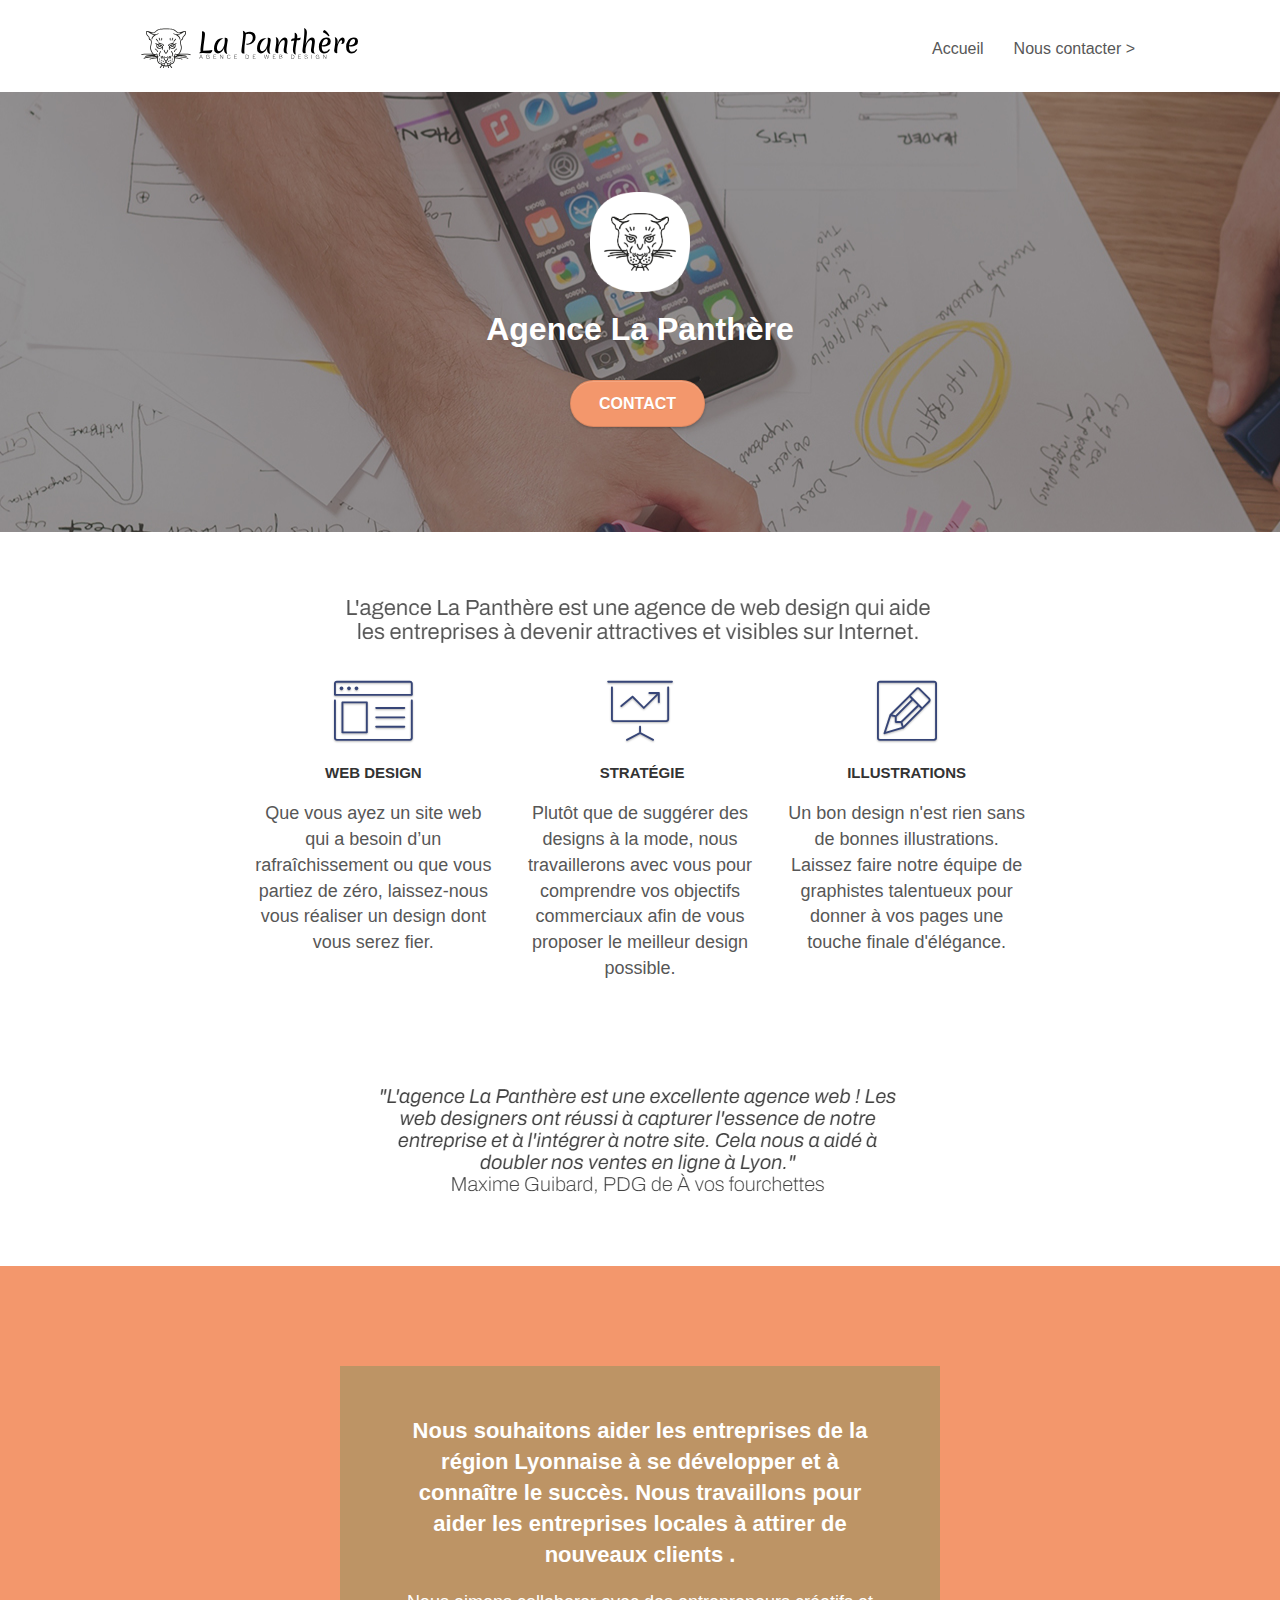
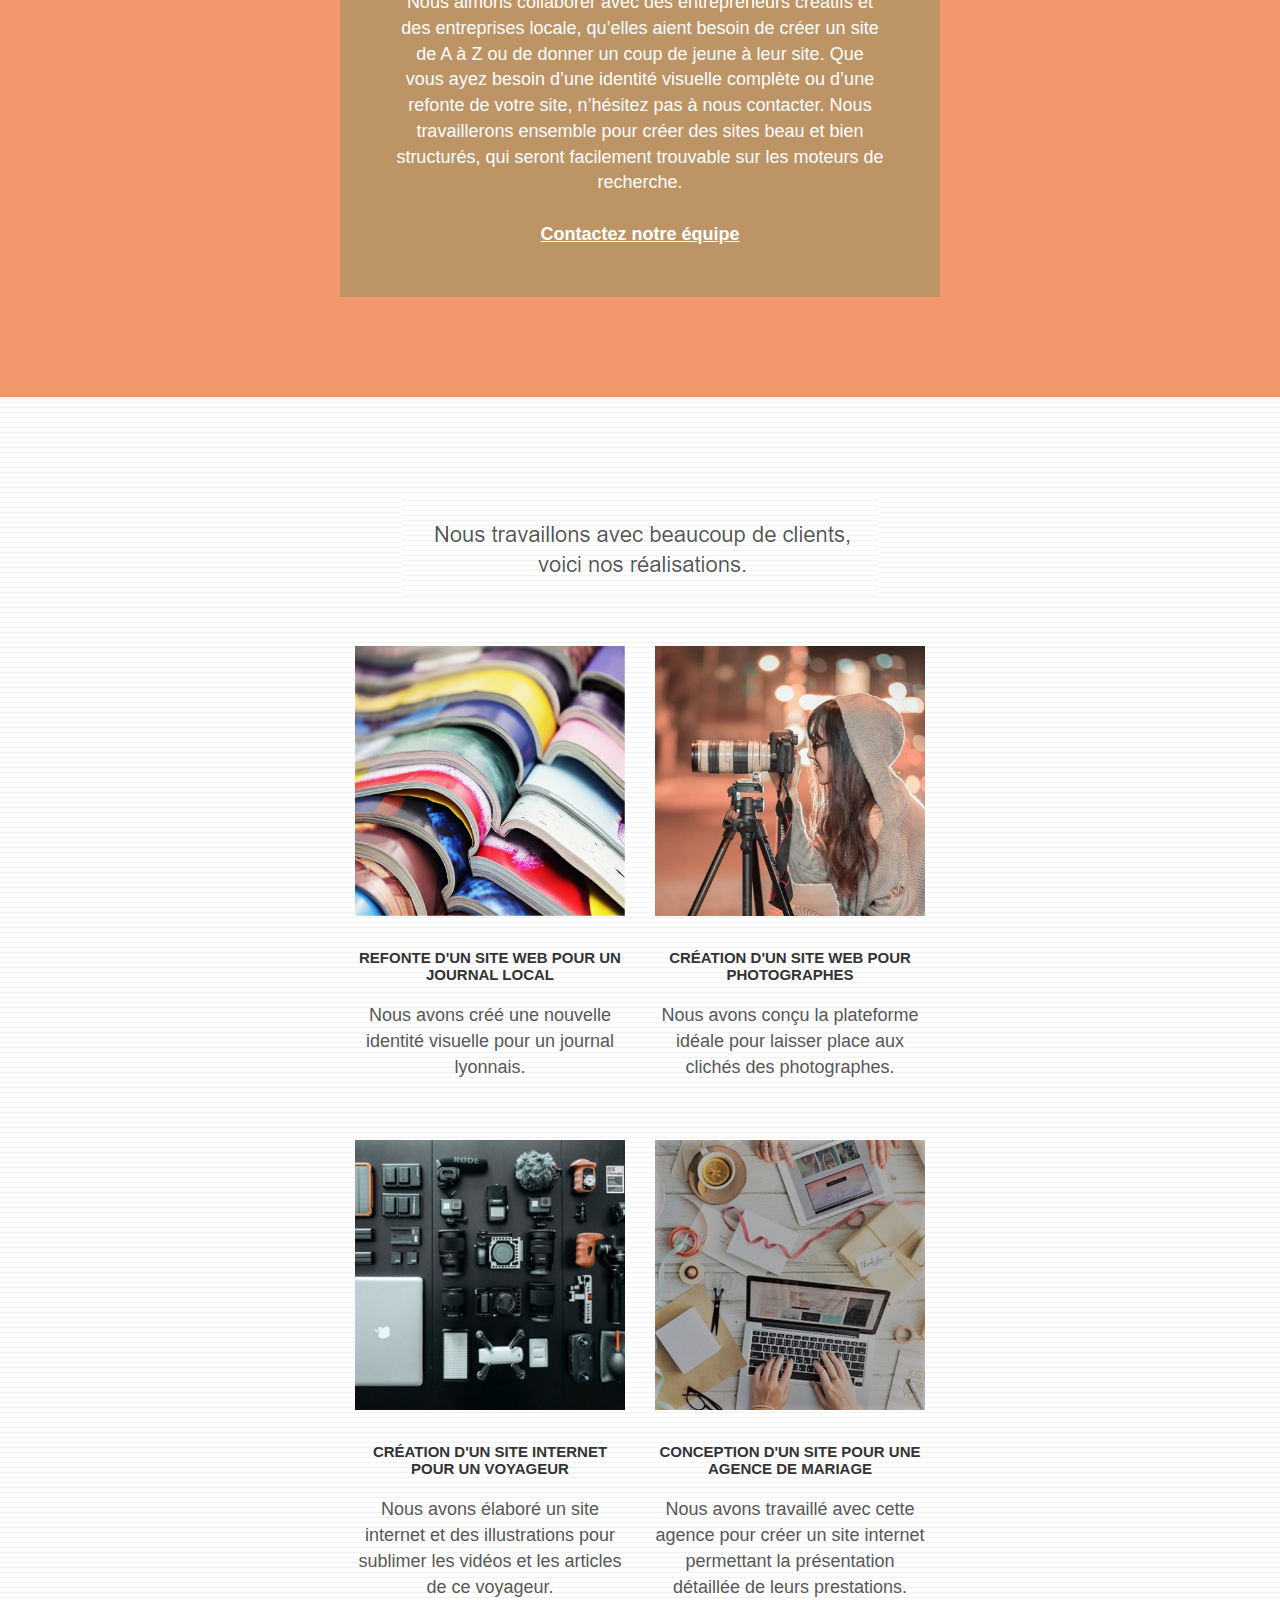
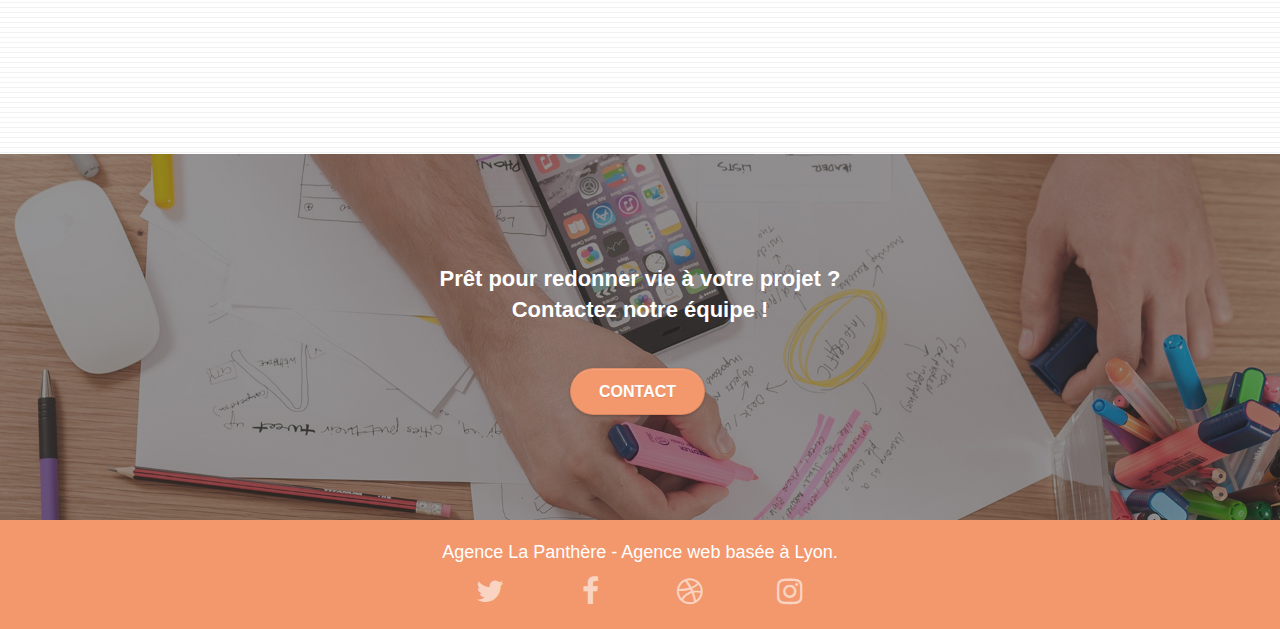
==== commit 967156cf: "Fix various accessibility issues" ====
--- a/After/index.html
+++ b/After/index.html
@@ -176,7 +176,7 @@
 		</div>
 		<div class="row tight-width-whitespace portfolio-row">
 			<div class="col-sm-6">
-				<a href="#" data-lightbox="img/3.png" data-gallery-id="gallery-1" data-caption="Création d'un site internet pour un voyageur" data-frame="snapshot-lb"><img src="img/3.png" class="img-responsive portfolio-thumb" alt="Illustration du site pour un Voyageur"/></a>
+				<a href="#" data-lightbox="img/3.jpg" data-gallery-id="gallery-1" data-caption="Création d'un site internet pour un voyageur" data-frame="snapshot-lb"><img src="img/3.jpg" class="img-responsive portfolio-thumb" alt="Illustration du site pour un Voyageur"/></a>
 				<h3 class="mg-md text-center">
 					Création d'un site internet pour un voyageur
 				</h3>
@@ -185,7 +185,7 @@
 				</p>
 			</div>
 			<div class="col-sm-6">
-				<a href="#" data-lightbox="img/4.png" data-gallery-id="gallery-1" data-caption="Conception d'un site pour une agence de mariage" data-frame="snapshot-lb"><img src="img/4.png" class="img-responsive portfolio-thumb" alt="Illustration du site pour une agence de mariage" /></a>
+				<a href="#" data-lightbox="img/4.jpg" data-gallery-id="gallery-1" data-caption="Conception d'un site pour une agence de mariage" data-frame="snapshot-lb"><img src="img/4.jpg" class="img-responsive portfolio-thumb" alt="Illustration du site pour une agence de mariage" /></a>
 				<h3 class="mg-md text-center">
 					Conception d'un site pour une agence de mariage
 				</h3>
@@ -243,17 +243,6 @@
 						</div>
 					</div>
 				</div>
-				<div class="row">
-					<div class="col-sm-4">
-						Partenaires
-							<ul>
-								<li><a href="voiture.com">voiture.com</a></li>
-								<li><a href="pizza.com">pizza.com</a></li>
-								<li><a href="matoiture.com">matoiture.com</a></li>
-								<li><a href="immobilierseo.com">immobilierseo.com</a></li>
-							</ul>		
-					</div>
-				</div>
 			</div>
 		</div>
 	</div>
--- a/After/style.css
+++ b/After/style.css
@@ -3,6 +3,7 @@
     padding: 0;
     background: #FFF;
     overflow-x: hidden;
+    font-size: 16px;
     -webkit-font-smoothing: antialiased;
     -moz-osx-font-smoothing: grayscale;
 }
@@ -16,6 +17,10 @@
 a:hover {
     text-decoration: none;
     cursor: pointer;
+}
+
+img {
+    max-width: 100%;
 }
 
 #page-loading-blocs-notifaction {
@@ -531,7 +536,8 @@
 
 a[data-lightbox] {
     position: relative;
-    display: block;
+    display: flex;
+    justify-content: center;
     text-align: center;
 }
 
